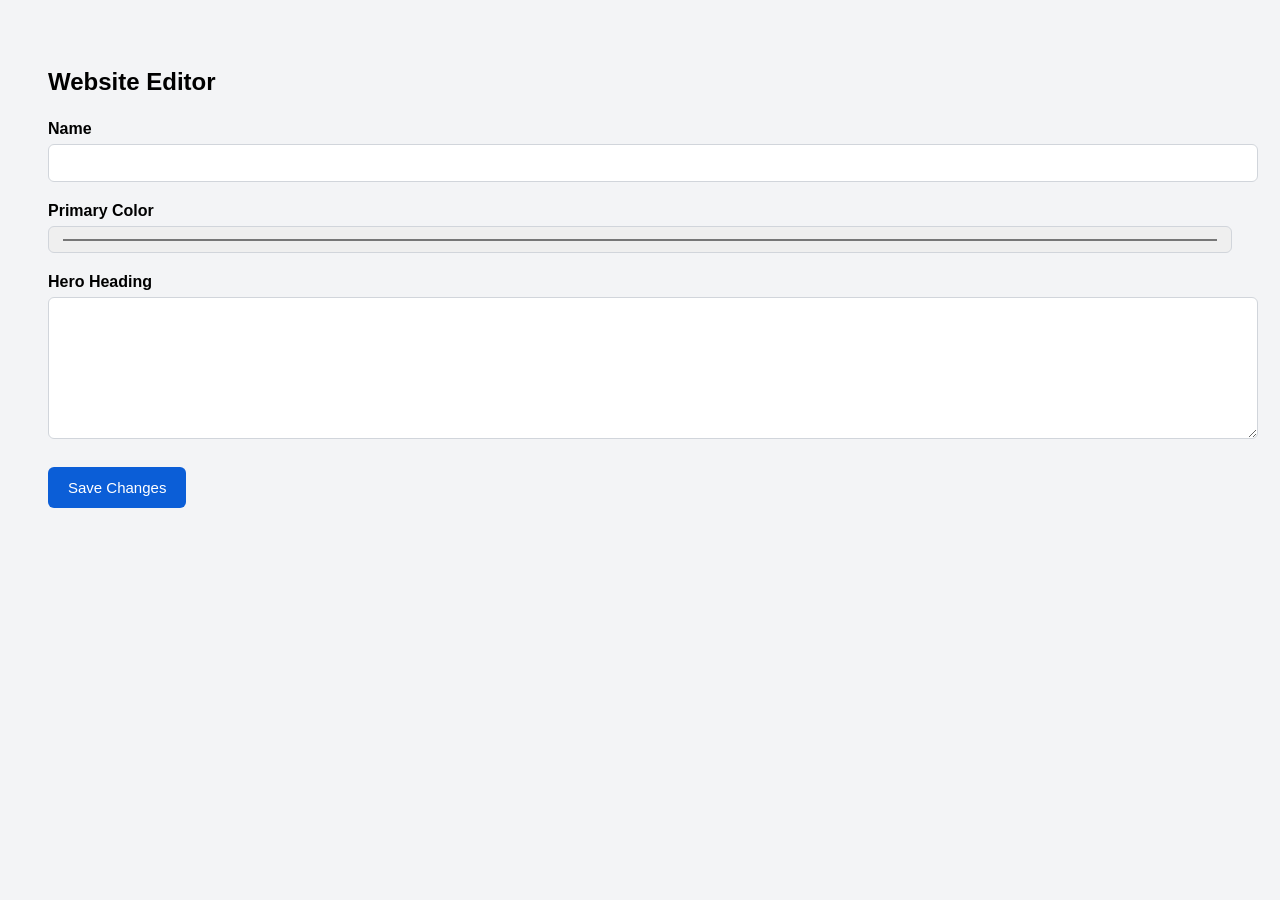
==== form.html @ 03a88b79 "Add files via upload" ====
<!DOCTYPE html>
<html>
<head>
  <link rel="stylesheet" href="form.css" />
</head>
<body>
	<h2>Website Editor</h2>

	<label>Name</label>
	<input id="siteTitleInput" />

	<label>Primary Color</label>
	<input type="color" id="colorInput" />

	<label>Hero Heading</label>
	<textarea id="heroHeadingInput"></textarea>

	<button onclick="save()">Save Changes</button>

	<script src="common.js"></script>
	<script src="form.js"></script>
	<script>loadContent(true);</script>
</body>
</html>
---- form.css ----
body {
  font-family: 'Inter', sans-serif;
  background: #f3f4f6;
  padding: 40px;
}

h2 {
  margin-bottom: 24px;
}

label {
  display: block;
  font-weight: 600;
  margin-top: 20px;
}

input,
textarea,
select {
  width: 100%;
  padding: 10px 12px;
  margin-top: 6px;
  border: 1px solid #d1d5db;
  border-radius: 6px;
  font-size: 14px;
}

textarea {
  min-height: 120px;
}

button {
  margin-top: 24px;
  background: #0b5ed7;
  color: white;
  padding: 12px 20px;
  border: none;
  border-radius: 6px;
  font-size: 15px;
  cursor: pointer;
}

button:hover {
  background: #084298;
}
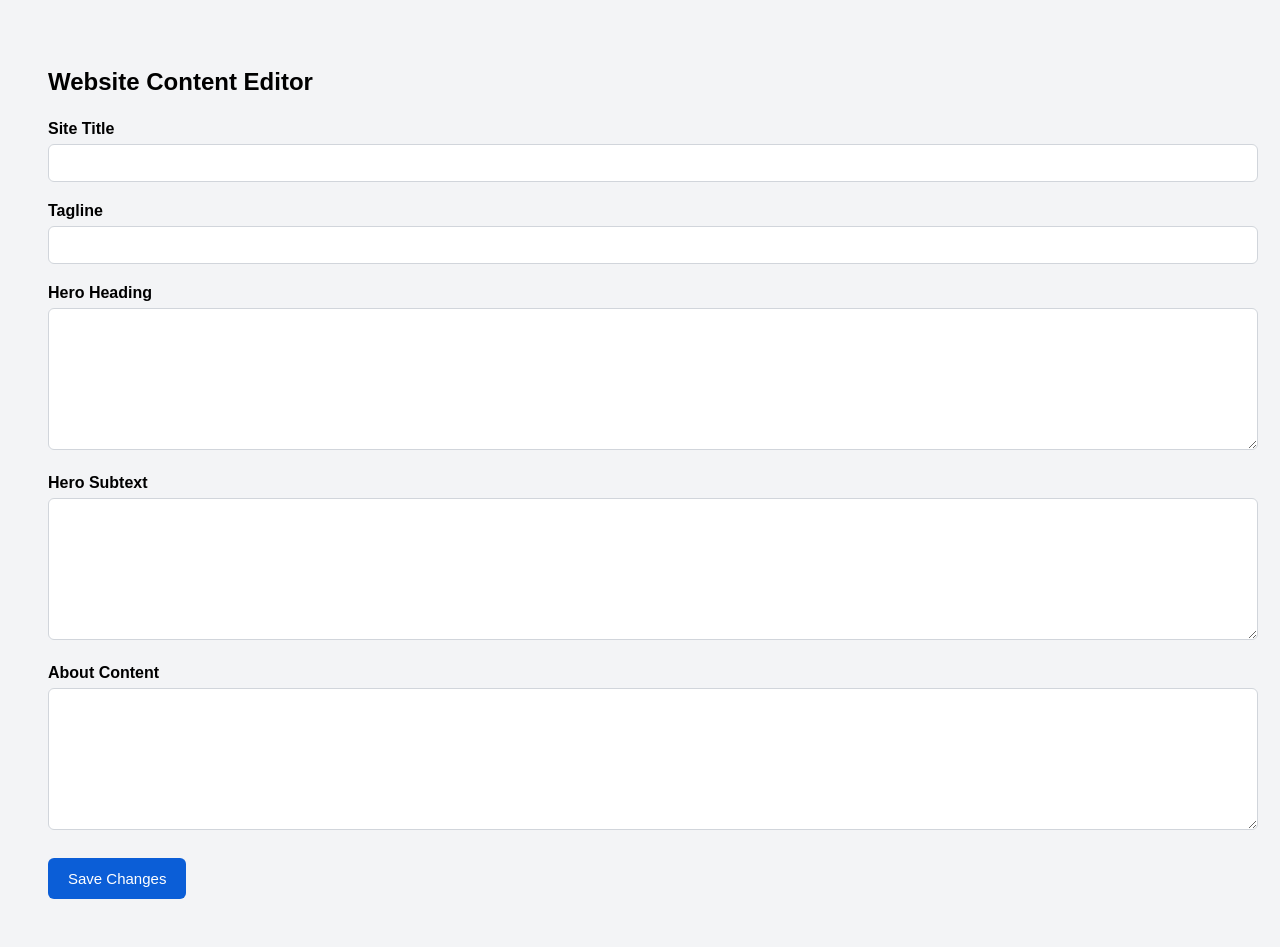
==== commit 8ef2a68f: "Update form.html" ====
--- a/form.html
+++ b/form.html
@@ -1,24 +1,34 @@
-<!DOCTYPE html>
-<html>
+<!DOCTYPE html><!DOCTYPE<html lang="en">
 <head>
+  <meta charset="UTF-8" />
+  <title>Site Editor – Dr. Neha Tewari</title>
   <link rel="stylesheet" href="form.css" />
 </head>
 <body>
-	<h2>Website Editor</h2>
 
-	<label>Name</label>
+	<h2>Website Content Editor</h2>
+
+	<label>Site Title</label>
 	<input id="siteTitleInput" />
 
-	<label>Primary Color</label>
-	<input type="color" id="colorInput" />
+	<label>Tagline</label>
+	<input id="siteTaglineInput" />
 
 	<label>Hero Heading</label>
 	<textarea id="heroHeadingInput"></textarea>
 
-	<button onclick="save()">Save Changes</button>
+	<label>Hero Subtext</label>
+	<textarea id="heroSubtextInput"></textarea>
 
+	<label>About Content</label>
+	<textarea id="aboutContentInput"></textarea>
+
+	<button onclick="saveContent()">Save Changes</button>
+
+	<script src="form.js"></script>
 	<script src="common.js"></script>
-	<script src="form.js"></script>
-	<script>loadContent(true);</script>
+	<script>
+	  loadContent(true);
+	</script>
 </body>
-</html>+</html>
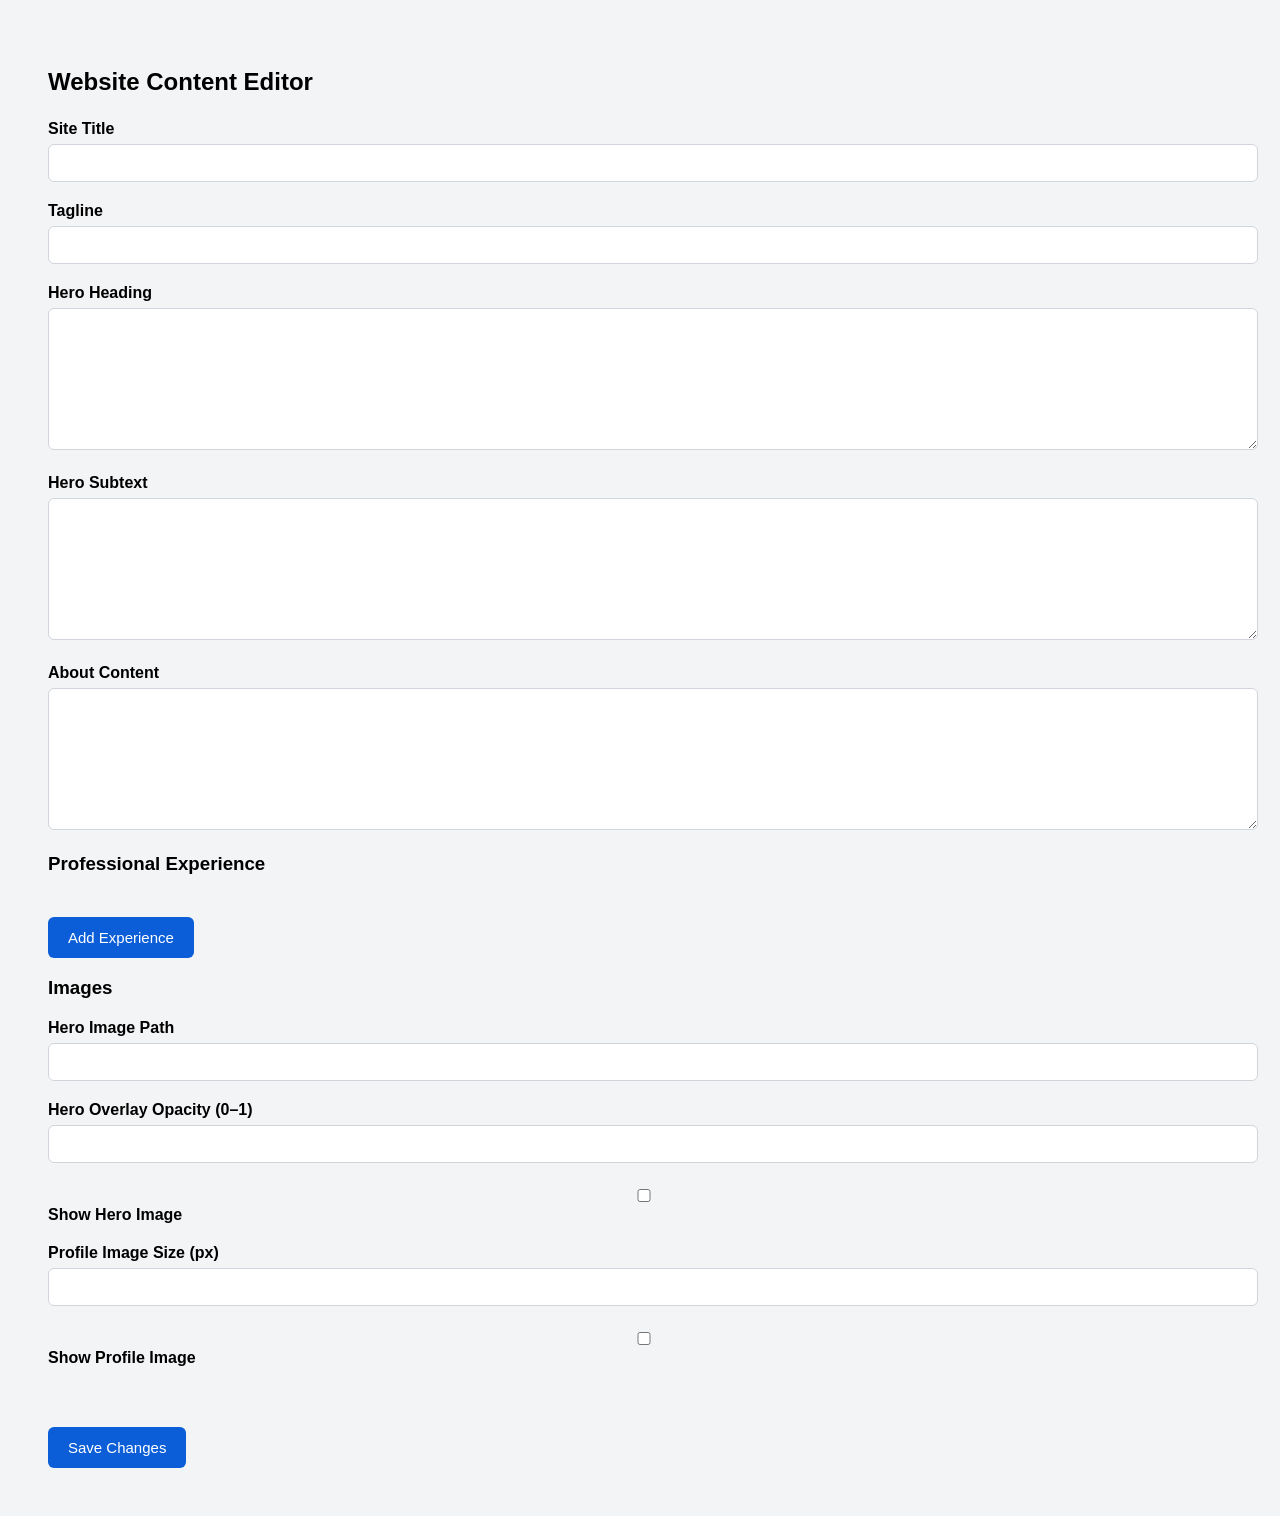
==== commit c7cf951b: "Update form.html" ====
--- a/form.html
+++ b/form.html
@@ -1,34 +1,64 @@
-<!DOCTYPE html><!DOCTYPE<html lang="en">
+<!DOCTYPE html>
+<html lang="en">
 <head>
   <meta charset="UTF-8" />
-  <title>Site Editor – Dr. Neha Tewari</title>
+  <title>Admin Editor – Dr. Neha Tewari</title>
   <link rel="stylesheet" href="form.css" />
 </head>
+
 <body>
 
-	<h2>Website Content Editor</h2>
+  <h2>Website Content Editor</h2>
 
-	<label>Site Title</label>
-	<input id="siteTitleInput" />
+  <label>Site Title</label>
+  <input id="siteTitleInput" />
 
-	<label>Tagline</label>
-	<input id="siteTaglineInput" />
+  <label>Tagline</label>
+  <input id="siteTaglineInput" />
 
-	<label>Hero Heading</label>
-	<textarea id="heroHeadingInput"></textarea>
+  <label>Hero Heading</label>
+  <textarea id="heroHeadingInput"></textarea>
 
-	<label>Hero Subtext</label>
-	<textarea id="heroSubtextInput"></textarea>
+  <label>Hero Subtext</label>
+  <textarea id="heroSubtextInput"></textarea>
 
-	<label>About Content</label>
-	<textarea id="aboutContentInput"></textarea>
+  <label>About Content</label>
+  <textarea id="aboutContentInput"></textarea>
 
-	<button onclick="saveContent()">Save Changes</button>
+  <h3>Professional Experience</h3>
+  <div id="experienceEditor"></div>
+  <button type="button" onclick="addExperience()">Add Experience</button>
 
-	<script src="form.js"></script>
-	<script src="common.js"></script>
-	<script>
-	  loadContent(true);
-	</script>
+  <h3>Images</h3>
+
+  <label>Hero Image Path</label>
+  <input id="heroImageSrc" />
+
+  <label>Hero Overlay Opacity (0–1)</label>
+  <input type="number" step="0.05" id="heroImageOpacity" />
+
+  <label>
+    <input type="checkbox" id="heroEnabled" />
+    Show Hero Image
+  </label>
+
+  <label>Profile Image Size (px)</label>
+  <input type="number" id="profileSize" />
+
+  <label>
+    <input type="checkbox" id="profileEnabled" />
+    Show Profile Image
+  </label>
+
+  <br /><br />
+  <button type="button" onclick="saveContent()">Save Changes</button>
+
+  <!-- Scripts at the END of BODY ✅ -->
+  <script src="common.js"></script>
+  <script src="form.js"></script>
+  <script>
+    loadContent(true);
+  </script>
+
 </body>
 </html>
--- a/form.css
+++ b/form.css
@@ -43,4 +43,3 @@
 button:hover {
   background: #084298;
 }
-
